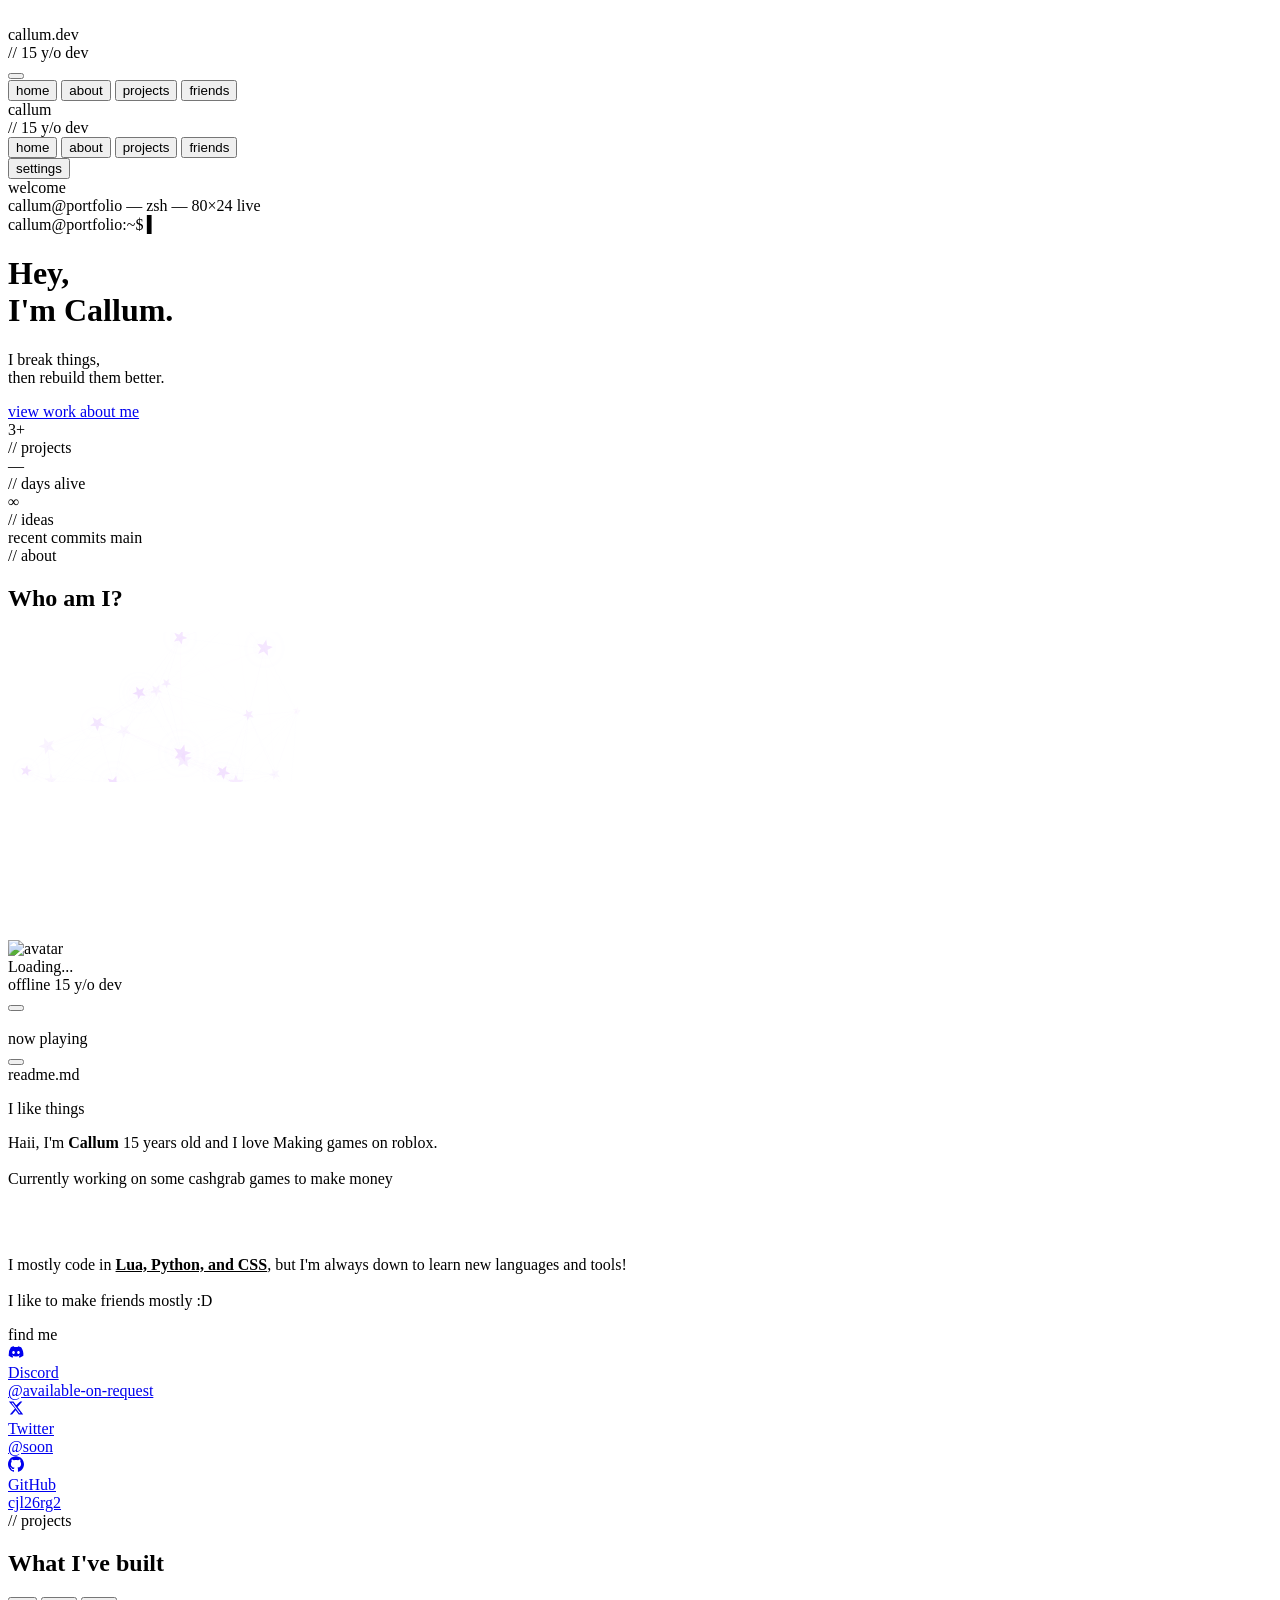
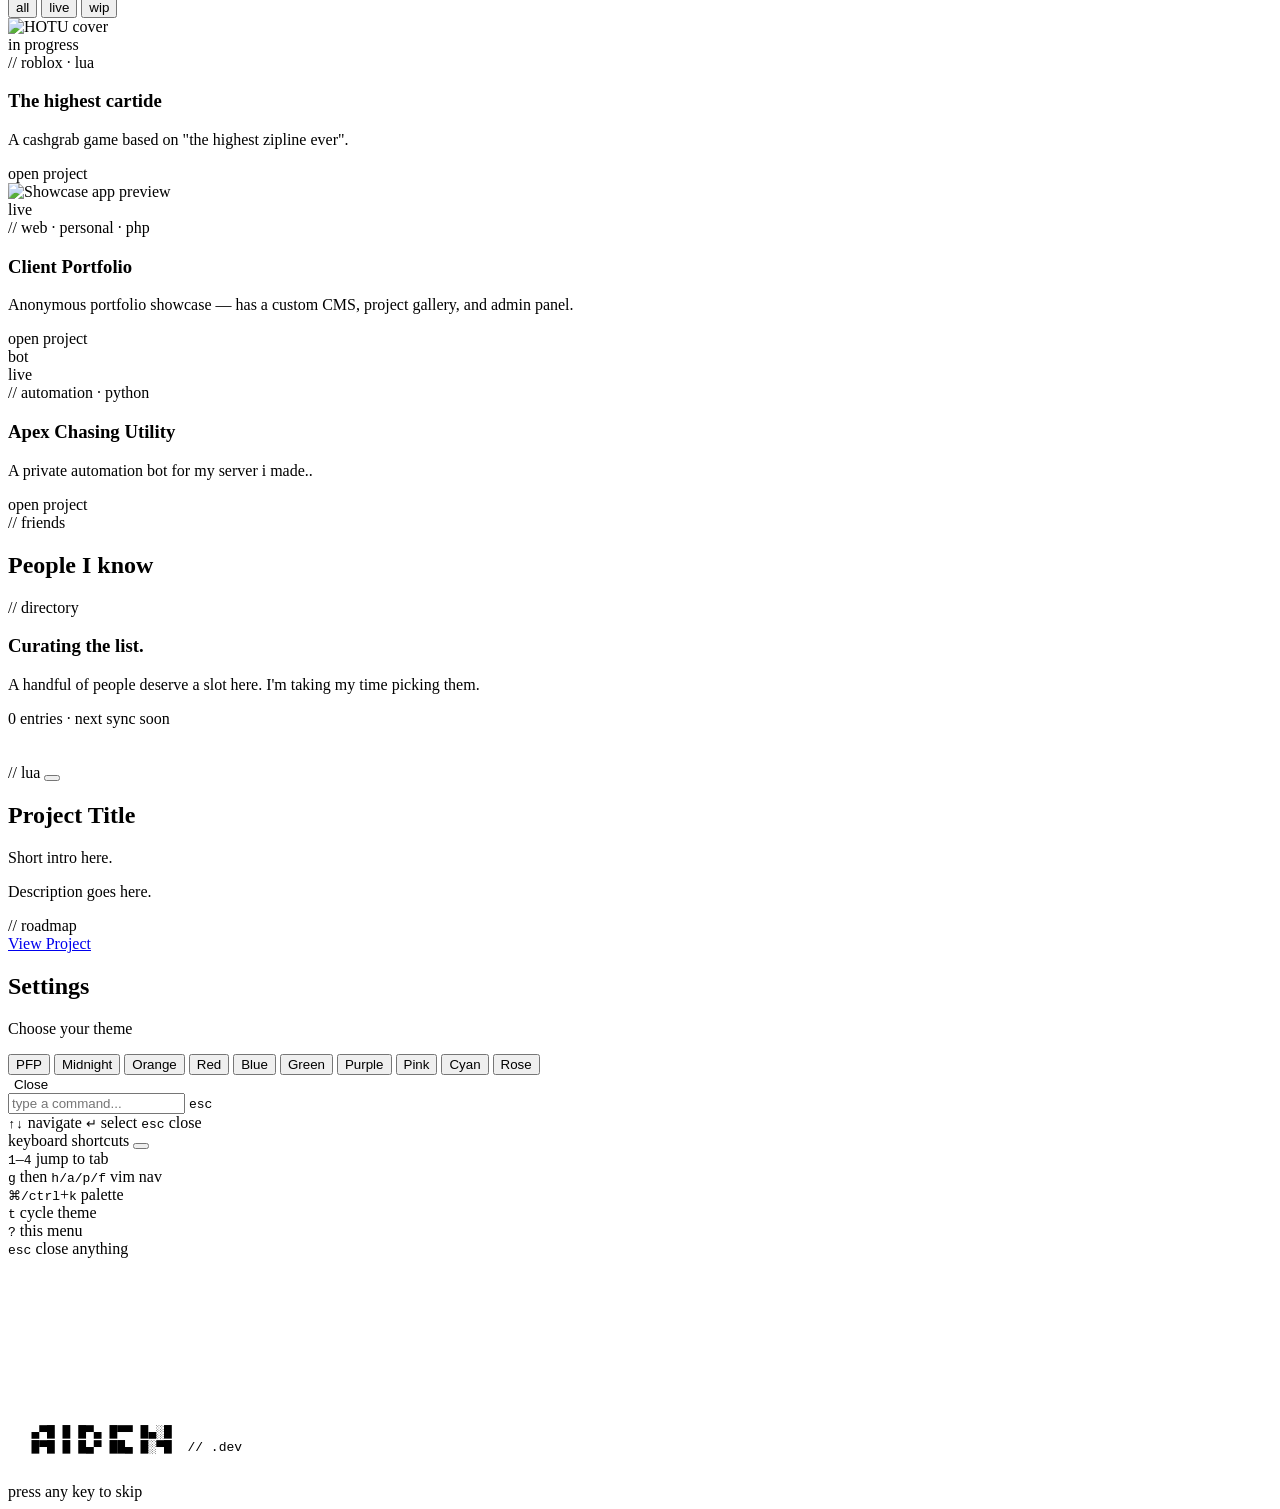
==== index.html @ 353dda0e "Rename main.html to index.html" ====
<!DOCTYPE html>
<html lang="en">
<head>
  <meta charset="UTF-8">
  <meta name="viewport" content="width=device-width, initial-scale=1.0">
  <title>callum</title>
  <link rel="preconnect" href="https://fonts.googleapis.com">
  <link href="https://fonts.googleapis.com/css2?family=DM+Mono:ital,wght@0,300;0,400;0,500;1,300&family=Cormorant+Garamond:ital,wght@0,300;0,400;0,600;1,300;1,400;1,600&family=Syne:wght@400;500;600;700&display=swap" rel="stylesheet">
  <link rel="stylesheet" href="index.css">
  <script src="https://unpkg.com/lucide@latest"></script>
</head>
<body>

<header class="mobile-header">
  <div class="mobile-header-left">
    <img id="mobileAvatar" class="mobile-avatar" src="" alt="">
    <div>
      <div class="mobile-header-logo">callum.dev</div>
      <div class="mobile-header-sub">// 15 y/o dev</div>
    </div>
  </div>
  <button class="mobile-settings-btn" onclick="openSettings()">
    <i data-lucide="settings-2"></i>
  </button>
</header>

<nav class="mobile-nav">
  <div class="mobile-nav-inner">
    <button class="mobile-nav-btn" id="mnav-home" onclick="switchTab('home')">
      <i data-lucide="sparkles"></i>
      <span>home</span>
    </button>
    <button class="mobile-nav-btn active" id="mnav-about" onclick="switchTab('about')">
      <i data-lucide="user-circle"></i>
      <span>about</span>
    </button>
    <button class="mobile-nav-btn" id="mnav-projects" onclick="switchTab('projects')">
      <i data-lucide="layers"></i>
      <span>projects</span>
    </button>
    <button class="mobile-nav-btn" id="mnav-friends" onclick="switchTab('friends')">
      <i data-lucide="users-round"></i>
      <span>friends</span>
    </button>
  </div>
</nav>

<div class="shell">

  
  <aside class="sidebar">
    <div class="logo">
      <div class="logo-name">callum</div>
      <div class="logo-sub">// 15 y/o dev</div>
    </div>

    <nav class="nav-items">
      <button onclick="switchTab('home')" class="nav-link" id="nav-home">
        <i data-lucide="sparkles"></i> home
      </button>
      <button onclick="switchTab('about')" class="nav-link active" id="nav-about">
        <i data-lucide="user-circle"></i> about
      </button>
      <button onclick="switchTab('projects')" class="nav-link" id="nav-projects">
        <i data-lucide="layers"></i> projects
      </button>
      <button onclick="switchTab('friends')" class="nav-link" id="nav-friends">
        <i data-lucide="users-round"></i> friends
      </button>
    </nav>

    <div class="sidebar-bottom">
      <button class="settings-btn" onclick="openSettings()">
        <i data-lucide="settings-2"></i> settings
      </button>
    </div>
  </aside>

  
  <main class="main">

    
    <div id="home" class="tab">
      <div class="home-eyebrow">welcome</div>

      
      <div class="term-window" aria-label="terminal welcome">
        <div class="term-bar">
          <span class="term-dot term-dot--r"></span>
          <span class="term-dot term-dot--y"></span>
          <span class="term-dot term-dot--g"></span>
          <span class="term-bar-title">callum@portfolio  —  zsh  —  80×24</span>
          <span class="term-bar-status"><span class="term-bar-pulse"></span> live</span>
        </div>
        <div class="term-body" id="termBody">
          <div class="term-line">
            <span class="term-prompt">callum@portfolio</span><span class="term-path">:~</span><span class="term-sep">$</span>
            <span id="termCmd"></span><span class="term-cursor" id="termCursor">▍</span>
          </div>
          <div class="term-out" id="termOut"></div>
        </div>
      </div>

      <h1 class="home-title">Hey,<br>I'm <span>Callum.</span></h1>
      <p class="home-desc">I break things,<br>then rebuild them better.</p>

      <div class="home-actions">
        <a href="#" onclick="switchTab('projects'); return false;" class="btn-amber">
          <i data-lucide="arrow-right"></i> view work
        </a>
        <a href="#" onclick="switchTab('about'); return false;" class="btn-ghost">about me</a>
      </div>

      <div class="home-counter">
        <div class="counter-item">
          <div class="counter-num" id="ctrProjects">3+</div>
          <div class="counter-label">// projects</div>
        </div>
        <div class="counter-item">
          <div class="counter-num" id="ctrUptime">—</div>
          <div class="counter-label">// days alive</div>
        </div>
        <div class="counter-item">
          <div class="counter-num">∞</div>
          <div class="counter-label">// ideas</div>
        </div>
      </div>

      
      <div class="git-log" aria-label="recent commits">
        <div class="git-log-head">
          <i data-lucide="git-commit"></i>
          <span>recent commits</span>
          <span class="git-log-branch">main</span>
        </div>
        <div class="git-log-body" id="gitLogBody"></div>
      </div>
    </div>

    
    <div id="about" class="tab active">
      <div class="section-tag">// about</div>
      <h2 class="section-title">Who am I?</h2>

      <canvas id="starCanvas" class="star-canvas"></canvas>

      <div class="about-grid">

        
        <div class="profile-card">
          <div class="profile-banner-wrap">
            <video class="profile-banner-video" autoplay loop muted playsinline>
              <source src="video/banner.grey.mp4" type="video/mp4">
            </video>
          </div>
          <div class="profile-bottom">
            <div class="avatar-wrap">
              <img id="avatarBig" alt="avatar" src="">
              <img id="avatarDecoration" class="avatar-decoration" src="" alt="" style="display:none;">
            </div>
            <div class="profile-meta">
              <div class="profile-name-row">
                <div id="username">Loading...</div>
                <span class="guild-tag-wrap" id="guildTagWrap" style="display:none;">
                  <img id="guildIcon" class="guild-icon" src="" alt="" style="display:none;">
                  <span class="guild-tag" id="guildTag"></span>
                </span>
              </div>
              <div class="profile-badges">
                <span class="status-pill" id="statusPill">
                  <span class="status-dot" id="statusDot"></span>
                  <span id="statusText">offline</span>
                </span>
                <span class="badge">15 y/o dev</span>
              </div>
            </div>
          </div>
        </div>

        
        <div id="activityCard" class="activity-card hidden" style="grid-column:1/-1;">
          <button id="activityPrev" class="activity-nav" onclick="navigateActivity(-1)">
            <i data-lucide="chevron-left"></i>
          </button>
          <div class="activity-content">
            <div class="activity-thumb-wrap">
              <img id="activityIcon" alt="">
              <span class="activity-badge"></span>
            </div>
            <div class="activity-info">
              <div class="activity-label">now playing</div>
              <div id="activityName"></div>
              <div id="activityState"></div>
            </div>
          </div>
          <button id="activityNext" class="activity-nav" onclick="navigateActivity(1)">
            <i data-lucide="chevron-right"></i>
          </button>
          <div class="activity-counter" id="activityCounter"></div>
        </div>

        
        <div class="about-text-card">
          <div class="card-label">readme.md</div>
          <p class="cycling-row">I like <span id="aboutWord">things</span></p>
          <p id="aboutSentence">
            Haii, I'm <strong>Callum</strong> 15 years old and I love Making games on roblox.<br><br>
            Currently working on some cashgrab games to make money
          </p>
          <br><br>
          <p id="aboutSentence">
            I mostly code in <b><u>Lua, Python, and CSS</u></b>, but I'm always down to learn new languages and tools!<br><br>
            I like to make friends mostly :D
          </p>
        </div>

        
        <div class="social-card">
          <div class="card-label">find me</div>
          <div class="social-list">

            <a class="social-item social-item--discord" href="#" target="_blank" rel="noopener">
              <svg xmlns="http://www.w3.org/2000/svg" width="16" height="16" fill="currentColor" viewBox="0 0 24 24" style="flex-shrink:0;stroke:none;">
                <path d="M19.73 4.87a18.2 18.2 0 0 0-4.6-1.44c-.21.4-.4.8-.58 1.21-1.69-.25-3.4-.25-5.1 0-.18-.41-.37-.82-.59-1.2-1.6.27-3.14.75-4.6 1.43A19.04 19.04 0 0 0 .96 17.7a18.43 18.43 0 0 0 5.63 2.87c.46-.62.86-1.28 1.2-1.98-.65-.25-1.29-.55-1.9-.92.17-.12.32-.24.47-.37 3.58 1.7 7.7 1.7 11.28 0l.46.37c-.6.36-1.25.67-1.9.92.35.7.75 1.35 1.2 1.98 2.03-.63 3.94-1.6 5.64-2.87.47-4.87-.78-9.09-3.3-12.83ZM8.3 15.12c-1.1 0-2-1.02-2-2.27 0-1.24.88-2.26 2-2.26s2.02 1.02 2 2.26c0 1.25-.89 2.27-2 2.27Zm7.4 0c-1.1 0-2-1.02-2-2.27 0-1.24.88-2.26 2-2.26s2.02 1.02 2 2.26c0 1.25-.88 2.27-2 2.27Z"/>
              </svg>
              <div>
                <div class="social-item-name">Discord</div>
                <div class="social-item-handle">@available-on-request</div>
              </div>
              <span class="social-arrow"><i data-lucide="arrow-up-right"></i></span>
            </a>

            <a class="social-item social-item--twitter" href="#" target="_blank">
              <svg xmlns="http://www.w3.org/2000/svg" width="16" height="16" fill="currentColor" viewBox="0 0 24 24" style="flex-shrink:0;stroke:none;">
                <path d="M18.244 2.25h3.308l-7.227 8.26 8.502 11.24H16.17l-4.714-6.231-5.401 6.231H2.738l7.74-8.855L1.254 2.25H8.08l4.253 5.622 5.911-5.622Zm-1.161 17.52h1.833L7.084 4.126H5.117L17.083 19.77Z"/>
              </svg>
              <div>
                <div class="social-item-name">Twitter</div>
                <div class="social-item-handle">@soon</div>
              </div>
              <span class="social-arrow"><i data-lucide="arrow-up-right"></i></span>
            </a>

            <a class="social-item social-item--github" href="#" target="_blank" rel="noopener">
              <svg xmlns="http://www.w3.org/2000/svg" width="16" height="16" fill="currentColor" viewBox="0 0 24 24" style="flex-shrink:0;stroke:none;">
                <path d="M12 .297c-6.63 0-12 5.373-12 12 0 5.303 3.438 9.8 8.205 11.385.6.113.82-.258.82-.577 0-.285-.01-1.04-.015-2.04-3.338.724-4.042-1.61-4.042-1.61C4.422 18.07 3.633 17.7 3.633 17.7c-1.087-.744.084-.729.084-.729 1.205.084 1.838 1.236 1.838 1.236 1.07 1.835 2.809 1.305 3.495.998.108-.776.417-1.305.76-1.605-2.665-.3-5.466-1.332-5.466-5.93 0-1.31.465-2.38 1.235-3.22-.135-.303-.54-1.523.105-3.176 0 0 1.005-.322 3.3 1.23.96-.267 1.98-.399 3-.405 1.02.006 2.04.138 3 .405 2.28-1.552 3.285-1.23 3.285-1.23.645 1.653.24 2.873.12 3.176.765.84 1.23 1.91 1.23 3.22 0 4.61-2.805 5.625-5.475 5.92.42.36.81 1.096.81 2.22 0 1.606-.015 2.896-.015 3.286 0 .315.21.69.825.57C20.565 22.092 24 17.592 24 12.297c0-6.627-5.373-12-12-12"/>
              </svg>
              <div>
                <div class="social-item-name">GitHub</div>
                <div class="social-item-handle">cjl26rg2</div>
              </div>
              <span class="social-arrow"><i data-lucide="arrow-up-right"></i></span>
            </a>

          </div>
        </div>

      </div>
    </div>

    
    <div id="projects" class="tab">
      <div class="section-tag">// projects</div>
      <h2 class="section-title">What I've built</h2>

      <div class="proj-filters" id="projFilters">
        <button class="proj-filter active" data-filter="all">all<span class="proj-filter-count" data-count="all"></span></button>
        <button class="proj-filter" data-filter="live">live<span class="proj-filter-count" data-count="live"></span></button>
        <button class="proj-filter" data-filter="wip">wip<span class="proj-filter-count" data-count="wip"></span></button>
      </div>

      <div class="projects-grid projects-grid--v2">

        <article class="proj" data-project="The highest Cartride" data-status="wip">
          <div class="proj-cover">
            <img src="https://cdn.discordapp.com/attachments/1508440659978223616/1508443943191445639/output.png?ex=6a158f65&is=6a143de5&hm=314970c8ac04d98fe4a4da08912a61e1e7edc08d0b282753948c96379f44ffcb&" alt="HOTU cover" loading="lazy">
            <div class="proj-cover-grad"></div>
            <span class="proj-status proj-status--wip">
              <span class="proj-status-dot"></span> in progress
            </span>
            <a href="https://www.roblox.com/games/132429881613824/ABYSS-WORLD-HOTU" class="proj-ext" target="_blank" rel="noopener" onclick="event.stopPropagation()" aria-label="open external">
              <i data-lucide="arrow-up-right"></i>
            </a>
          </div>
          <div class="proj-body">
            <div class="proj-meta">
              <span class="proj-eyebrow">// roblox</span>
              <span class="proj-dot">·</span>
              <span class="proj-eyebrow">lua</span>
            </div>
            <h3 class="proj-title">The highest cartide</h3>
            <p class="proj-desc">A cashgrab game based on "the highest zipline ever".</p>
            <div class="proj-cta">
              <span>open project</span>
              <i data-lucide="arrow-right"></i>
            </div>
          </div>
        </article>

        <article class="proj" data-project="showcase" data-status="live">
  <div class="proj-cover">
    <img src="images/showcase-1.png" alt="Showcase app preview" loading="lazy">
    <div class="proj-cover-grad"></div>
    <span class="proj-status proj-status--live">
      <span class="proj-status-dot"></span> live
    </span>
    <a href="https://github.com/YOUR_USERNAME/YOUR_REPO" class="proj-ext" target="_blank" rel="noopener" onclick="event.stopPropagation()" aria-label="open GitHub">
      <i data-lucide="arrow-up-right"></i>
    </a>
  </div>
  <div class="proj-body">
    <div class="proj-meta">
      <span class="proj-eyebrow">// web · personal</span>
      <span class="proj-dot">·</span>
      <span class="proj-eyebrow">php</span>
    </div>
    <h3 class="proj-title">Client Portfolio</h3>
    <p class="proj-desc">Anonymous portfolio showcase — has a custom CMS, project gallery, and admin panel.</p>
    <div class="proj-cta">
      <span>open project</span>
      <i data-lucide="arrow-right"></i>
    </div>
  </div>
</article>

        <article class="proj" data-project="utility bot" data-status="live">
          <div class="proj-cover proj-cover--mono">
            <div class="proj-cover-glyph">bot</div>
            <div class="proj-cover-grid"></div>
            <span class="proj-status proj-status--live">
              <span class="proj-status-dot"></span> live
            </span>
          </div>
          <div class="proj-body">
            <div class="proj-meta">
              <span class="proj-eyebrow">// automation</span>
              <span class="proj-dot">·</span>
              <span class="proj-eyebrow">python</span>
            </div>
            <h3 class="proj-title">Apex Chasing Utility</h3>
            <p class="proj-desc">A private automation bot for my server i made..</p>
            <div class="proj-cta">
              <span>open project</span>
              <i data-lucide="arrow-right"></i>
            </div>
          </div>
        </article>

      </div>
    </div>

    
    <div id="friends" class="tab">
      <div class="section-tag">// friends</div>
      <h2 class="section-title">People I know</h2>

      <div class="friends-empty">
        <div class="friends-empty-card">
          <div class="friends-empty-orbit" aria-hidden="true">
            <span class="orbit-star orbit-star--1"></span>
            <span class="orbit-star orbit-star--2"></span>
            <span class="orbit-star orbit-star--3"></span>
            <span class="orbit-core"></span>
          </div>
          <div class="friends-empty-eyebrow">// directory</div>
          <h3 class="friends-empty-title">Curating the list.</h3>
          <p class="friends-empty-desc">A handful of people deserve a slot here. I'm taking my time picking them.</p>
          <div class="friends-empty-meta">
            <span><i data-lucide="users-round"></i> 0 entries</span>
            <span class="friends-empty-sep">·</span>
            <span><i data-lucide="clock"></i> next sync soon</span>
          </div>
        </div>
      </div>

      <div class="friends-grid" style="display:none;">
        <div class="friend-card">
          <div class="friend-banner">
            <img src="https://i.imgur.com/placeholder.png" alt="" onerror="this.style.display='none'">
            <div class="friend-banner-gradient"></div>
          </div>
          <div class="friend-body">
            <div class="friend-top">
              <img class="friend-avatar" src="https://cdn.discordapp.com/embed/avatars/0.png" alt="">
              <div>
                <div class="friend-name">Display Name</div>
                <div class="friend-username">@username</div>
              </div>
            </div>
            <p class="friend-desc">Place holder</p>
            <div class="friend-links">
              <a href="#" class="friend-btn friend-btn--discord" target="_blank">
                <svg xmlns="http://www.w3.org/2000/svg" width="13" height="13" fill="currentColor" viewBox="0 0 24 24" style="stroke:none;"><path d="M19.73 4.87a18.2 18.2 0 0 0-4.6-1.44c-.21.4-.4.8-.58 1.21-1.69-.25-3.4-.25-5.1 0-.18-.41-.37-.82-.59-1.2-1.6.27-3.14.75-4.6 1.43A19.04 19.04 0 0 0 .96 17.7a18.43 18.43 0 0 0 5.63 2.87c.46-.62.86-1.28 1.2-1.98-.65-.25-1.29-.55-1.9-.92.17-.12.32-.24.47-.37 3.58 1.7 7.7 1.7 11.28 0l.46.37c-.6.36-1.25.67-1.9.92.35.7.75 1.35 1.2 1.98 2.03-.63 3.94-1.6 5.64-2.87.47-4.87-.78-9.09-3.3-12.83ZM8.3 15.12c-1.1 0-2-1.02-2-2.27 0-1.24.88-2.26 2-2.26s2.02 1.02 2 2.26c0 1.25-.89 2.27-2 2.27Zm7.4 0c-1.1 0-2-1.02-2-2.27 0-1.24.88-2.26 2-2.26s2.02 1.02 2 2.26c0 1.25-.88 2.27-2 2.27Z"/></svg>
                Discord
              </a>
            </div>
          </div>
        </div>
      </div>
    </div>

  </main>
</div>

<div id="easterEgg" class="easter-egg"></div>
<audio id="amogus1" preload="auto"><source src="sounds/amogus1.mp3" type="audio/mpeg"></audio>
<audio id="amogus2" preload="auto"><source src="sounds/amogus2.mp3" type="audio/mpeg"></audio>
<audio id="amogus3" preload="auto"><source src="sounds/amogus3.mp3" type="audio/mpeg"></audio>

<div id="projectModal" class="modal">
  <div class="pmodal-shell">
    <div class="pmodal-gallery-col">
      <div class="pmodal-gallery-main">
        <img id="pModalImgMain" src="" alt="">
        <div class="pmodal-gallery-overlay"></div>
      </div>
      <div class="pmodal-gallery-thumbs" id="pModalThumbs">
        <img class="pmodal-thumb active" data-idx="0" src="" alt="">
        <img class="pmodal-thumb" data-idx="1" src="" alt="">
        <img class="pmodal-thumb" data-idx="2" src="" alt="">
        <img class="pmodal-thumb" data-idx="3" src="" alt="">
      </div>
    </div>
    <div class="pmodal-info-col">
      <div class="pmodal-top-bar">
        <span class="pmodal-eyebrow" id="pModalLang">// lua</span>
        <button class="pmodal-close-btn" onclick="closeProjectModal()">
          <i data-lucide="x"></i>
        </button>
      </div>
      <h2 class="pmodal-title" id="pModalTitle">Project Title</h2>
      <p class="pmodal-subtitle" id="pModalIntro">Short intro here.</p>
      <div class="pmodal-divider"></div>
      <p class="pmodal-desc" id="pModalDescription">Description goes here.</p>
      <div class="pmodal-divider"></div>
      <div class="pmodal-roadmap-label">// roadmap</div>
      <div class="pmodal-tabs" id="pModalTabBtns"></div>
      <div class="pmodal-roadmap-content" id="pModalRoadmapContent"></div>
      <a id="pModalAction" href="#" class="btn-amber pmodal-action-btn" target="_blank">
        <i data-lucide="arrow-up-right"></i>
        <span id="pModalActionLabel">View Project</span>
      </a>
    </div>
  </div>
</div>

<div id="settingsModal" class="modal">
  <div class="modal-box">
    <h2>Settings</h2>
    <p>Choose your theme</p>
    <div class="theme-grid">
      <button onclick="setTheme('pfp'); updateThemeButtons();">PFP</button>
      <button onclick="setTheme('midnight'); updateThemeButtons();">Midnight</button>
      <button onclick="setTheme('orange'); updateThemeButtons();">Orange</button>
      <button onclick="setTheme('red'); updateThemeButtons();">Red</button>
      <button onclick="setTheme('blue'); updateThemeButtons();">Blue</button>
      <button onclick="setTheme('green'); updateThemeButtons();">Green</button>
      <button onclick="setTheme('purple'); updateThemeButtons();">Purple</button>
      <button onclick="setTheme('pink'); updateThemeButtons();">Pink</button>
      <button onclick="setTheme('cyan'); updateThemeButtons();">Cyan</button>
      <button onclick="setTheme('rose'); updateThemeButtons();">Rose</button>
    </div>
    <button onclick="closeSettings()" style="background:var(--amber-dim);border:1px solid var(--amber-dim2);color:var(--amber);">Close</button>
  </div>
</div>

<div id="palette" class="palette" aria-hidden="true">
  <div class="palette-box">
    <div class="palette-input-row">
      <i data-lucide="search"></i>
      <input id="paletteInput" type="text" placeholder="type a command..." autocomplete="off" spellcheck="false">
      <kbd class="palette-esc">esc</kbd>
    </div>
    <div class="palette-results" id="paletteResults"></div>
    <div class="palette-foot">
      <span><kbd>↑</kbd><kbd>↓</kbd> navigate</span>
      <span><kbd>↵</kbd> select</span>
      <span><kbd>esc</kbd> close</span>
    </div>
  </div>
</div>

<div id="shortcuts" class="shortcuts" aria-hidden="true">
  <div class="shortcuts-box">
    <div class="shortcuts-head">
      <span><i data-lucide="keyboard"></i> keyboard shortcuts</span>
      <button class="shortcuts-close" onclick="toggleShortcuts(false)" aria-label="close"><i data-lucide="x"></i></button>
    </div>
    <div class="shortcuts-grid">
      <div><kbd>1</kbd>–<kbd>4</kbd> jump to tab</div>
      <div><kbd>g</kbd> then <kbd>h/a/p/f</kbd> vim nav</div>
      <div><kbd>⌘/ctrl</kbd>+<kbd>k</kbd> palette</div>
      <div><kbd>t</kbd> cycle theme</div>
      <div><kbd>?</kbd> this menu</div>
      <div><kbd>esc</kbd> close anything</div>
    </div>
  </div>
</div>

<canvas id="trailCanvas" class="trail-canvas" aria-hidden="true"></canvas>

<script>
(function() {
  const vid = document.querySelector('.profile-banner-video');
  if (!vid) return;
  vid.muted = true;
  const tryPlay = () => vid.play().catch(() => {});
  tryPlay();
  document.addEventListener('click', tryPlay, { once: true });
  document.addEventListener('touchstart', tryPlay, { once: true });
  vid.style.transition = 'opacity 0.6s ease';
  vid.addEventListener('timeupdate', () => {
    const remaining = vid.duration - vid.currentTime;
    if (remaining < 0.7) vid.style.opacity = '0';
  });
  vid.addEventListener('seeked', () => {
    if (vid.currentTime < 0.5) vid.style.opacity = '1';
  });
})();
</script>

<script src="index.js"></script>
<script>lucide.createIcons();</script>

<script>
(function initStars() {
  const canvas = document.getElementById('starCanvas');
  if (!canvas) return;
  const ctx = canvas.getContext('2d');

  function accent(alpha) {
    const root = getComputedStyle(document.documentElement);
    const v = (root.getPropertyValue('--amber') || '#d4b8ff').trim();
    if (v.startsWith('#')) {
      const n = v.length === 4
        ? v.slice(1).split('').map(c => parseInt(c+c,16))
        : [parseInt(v.slice(1,3),16), parseInt(v.slice(3,5),16), parseInt(v.slice(5,7),16)];
      return `rgba(${n[0]},${n[1]},${n[2]},${alpha})`;
    }
    if (v.startsWith('rgb')) {
      const m = v.match(/\d+/g);
      return `rgba(${m[0]},${m[1]},${m[2]},${alpha})`;
    }
    return `rgba(212,184,255,${alpha})`;
  }

  function resize() {
    canvas.width  = canvas.offsetWidth;
    canvas.height = canvas.offsetHeight;
  }
  resize();
  window.addEventListener('resize', resize);

  function drawStar(ctx, x, y, size, opacity) {
    const spikes = 5, outerR = size, innerR = size * 0.42;
    let rot = (Math.PI / 2) * 3;
    const step = Math.PI / spikes;
    ctx.beginPath();
    ctx.moveTo(x, y - outerR);
    for (let i = 0; i < spikes; i++) {
      ctx.lineTo(x + Math.cos(rot) * outerR, y + Math.sin(rot) * outerR); rot += step;
      ctx.lineTo(x + Math.cos(rot) * innerR, y + Math.sin(rot) * innerR); rot += step;
    }
    ctx.closePath();
    ctx.fillStyle = `rgba(240,220,255,${opacity})`;
    ctx.fill();
    ctx.shadowColor = `rgba(212,184,255,${opacity * 0.65})`;
    ctx.shadowBlur = size * 3;
    ctx.fill();
    ctx.shadowBlur = 0;
  }

  const STAR_COUNT = 22;
  const stars = [];
  const newStar = () => ({
    x: Math.random() * canvas.width,
    y: Math.random() * canvas.height,
    size: Math.random() * 7 + 3,
    speed: Math.random() * 0.7 + 0.3,
    opacity: Math.random() * 0.5 + 0.2,
    twinkleSpeed: Math.random() * 0.025 + 0.006,
    twinkleOff: Math.random() * Math.PI * 2,
    rotSpeed: (Math.random() - 0.5) * 0.022,
    rot: Math.random() * Math.PI * 2,
  });
  for (let i = 0; i < STAR_COUNT; i++) stars.push(newStar());

  const mouse = { x: -9999, y: -9999, active: false };
  canvas.addEventListener('mousemove', e => {
    const r = canvas.getBoundingClientRect();
    mouse.x = e.clientX - r.left;
    mouse.y = e.clientY - r.top;
    mouse.active = true;
  });
  canvas.addEventListener('mouseleave', () => { mouse.active = false; });

  const LINK_DIST = 170;
  const CURSOR_DIST = 220;
  let frame = 0;

  function tick() {
    ctx.clearRect(0, 0, canvas.width, canvas.height);
    frame++;

    for (let i = 0; i < stars.length; i++) {
      for (let j = i + 1; j < stars.length; j++) {
        const a = stars[i], b = stars[j];
        const dx = a.x - b.x, dy = a.y - b.y;
        const d = Math.hypot(dx, dy);
        if (d < LINK_DIST) {
          const t = 1 - d / LINK_DIST;
          ctx.strokeStyle = accent(0.07 * t);
          ctx.lineWidth = 0.7;
          ctx.beginPath();
          ctx.moveTo(a.x, a.y);
          ctx.lineTo(b.x, b.y);
          ctx.stroke();
        }
      }
    }

    if (mouse.active) {
      for (const s of stars) {
        const dx = s.x - mouse.x, dy = s.y - mouse.y;
        const d = Math.hypot(dx, dy);
        if (d < CURSOR_DIST) {
          const t = 1 - d / CURSOR_DIST;
          ctx.strokeStyle = accent(0.20 * t);
          ctx.lineWidth = 1;
          ctx.beginPath();
          ctx.moveTo(mouse.x, mouse.y);
          ctx.lineTo(s.x, s.y);
          ctx.stroke();
        }
      }
    }

    for (const s of stars) {
      s.y -= s.speed;
      s.rot += s.rotSpeed;
      if (s.y < -s.size * 2) {
        s.x = Math.random() * canvas.width;
        s.y = canvas.height + s.size * 2;
        s.size = Math.random() * 7 + 3;
        s.speed = Math.random() * 0.7 + 0.3;
        s.opacity = Math.random() * 0.5 + 0.2;
      }
      const twinkle = 0.7 + 0.3 * Math.sin(frame * s.twinkleSpeed + s.twinkleOff);
      ctx.save();
      ctx.translate(s.x, s.y);
      ctx.rotate(s.rot);
      ctx.translate(-s.x, -s.y);
      drawStar(ctx, s.x, s.y, s.size, s.opacity * twinkle);
      ctx.restore();
    }
    requestAnimationFrame(tick);
  }
  tick();
})();
</script>

<div id="bootOverlay" class="boot-overlay" aria-hidden="true">
  <div class="boot-scanlines"></div>
  <div class="boot-content">
    <pre class="boot-logo">
   ▄▀█ █ █▀▄ █▀▀ █▄░█
   █▀█ █ █▄▀ ██▄ █░▀█  // .dev
    </pre>
    <div class="boot-stream" id="bootStream"></div>
    <div class="boot-skip">press any key to skip</div>
  </div>
</div>

</body>
</html>
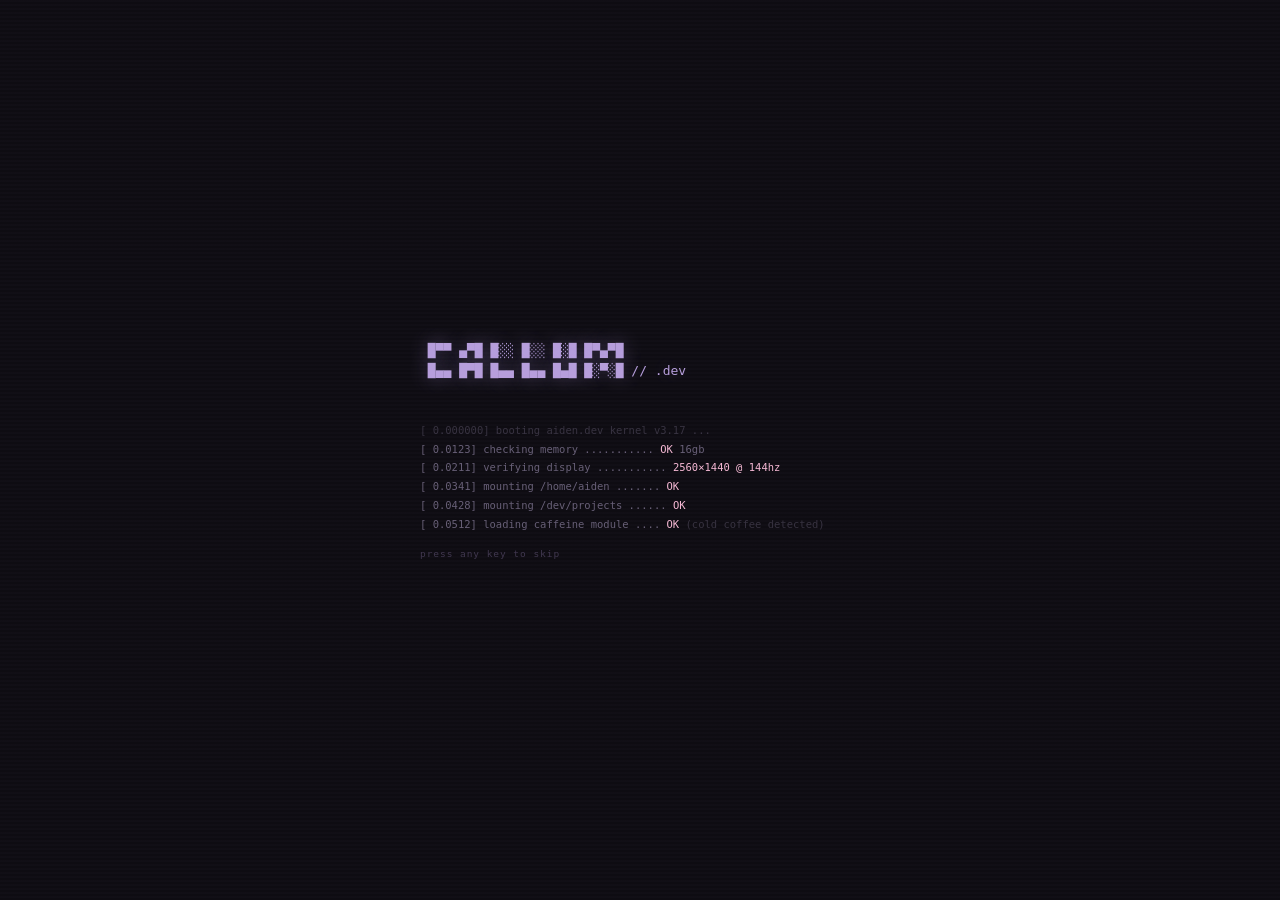
==== commit 32f6e91d: "Update index.html" ====
--- a/index.html
+++ b/index.html
@@ -663,8 +663,8 @@
   <div class="boot-scanlines"></div>
   <div class="boot-content">
     <pre class="boot-logo">
-   ▄▀█ █ █▀▄ █▀▀ █▄░█
-   █▀█ █ █▄▀ ██▄ █░▀█  // .dev
+ █▀▀ ▄▀█ █░░ █░░ █░█ █▀▄▀█
+ █▄▄ █▀█ █▄▄ █▄▄ █▄█ █░▀░█ // .dev
     </pre>
     <div class="boot-stream" id="bootStream"></div>
     <div class="boot-skip">press any key to skip</div>
--- a/index.css
+++ b/index.css
@@ -0,0 +1,1222 @@
+@import url('https://fonts.googleapis.com/css2?family=DM+Mono:ital,wght@0,300;0,400;0,500;1,300&family=Cormorant+Garamond:ital,wght@0,300;0,400;0,600;1,300;1,400;1,600&family=Syne:wght@400;500;600;700&display=swap');
+
+*, *::before, *::after { box-sizing: border-box; margin: 0; padding: 0; }
+
+html, body {
+  cursor: url('Star Normal.cur'), auto !important;
+}
+a, button, [onclick],
+a:hover, a:active, a:focus,
+button:hover, button:active, button:focus,
+.nav-link, .nav-link:hover, .nav-link:active,
+.mobile-nav-btn, .mobile-nav-btn:hover, .mobile-nav-btn:active,
+.project-row, .project-row:hover,
+.social-item, .social-item:hover,
+.activity-nav, .settings-btn, .mobile-settings-btn,
+[role="button"], label {
+  cursor: url('Star Link.cur'), pointer !important;
+}
+input, textarea, [contenteditable] {
+  cursor: url('Star Text.cur'), text !important;
+}
+
+:root {
+  
+  --bg:          #0e0c12;
+  --bg2:         #130f1a;
+  --card:        #1a1523;
+  --card-hover:  #221c2e;
+  --border:      rgba(220,200,255,0.08);
+  --border2:     rgba(220,200,255,0.16);
+  --text:        #f0eaff;
+  --muted:       rgba(210,195,240,0.45);
+  --amber:       #d4b8ff;           
+  --amber-dim:   rgba(212,184,255,0.10);
+  --amber-dim2:  rgba(212,184,255,0.20);
+  --green:       #f5b8d4;           
+  --green-dim:   rgba(245,184,212,0.10);
+  --banner-tint: transparent;
+  --mono:  'DM Mono', monospace;
+  --sans:  'Syne', sans-serif;
+  --serif: 'Cormorant Garamond', Georgia, serif;
+  --radius: 12px;
+  --halo: rgba(180,140,255,0.12);
+}
+
+html, body {
+  height: 100%;
+  background: var(--bg);
+  color: var(--text);
+  font-family: var(--sans);
+  -webkit-font-smoothing: antialiased;
+  overflow: hidden;
+}
+
+body::after {
+  content: '';
+  position: fixed;
+  inset: 0;
+  pointer-events: none;
+  z-index: 999;
+  background-image: url("data:image/svg+xml,%3Csvg viewBox='0 0 256 256' xmlns='http://www.w3.org/2000/svg'%3E%3Cfilter id='n'%3E%3CfeTurbulence type='fractalNoise' baseFrequency='0.85' numOctaves='4' stitchTiles='stitch'/%3E%3C/filter%3E%3Crect width='100%25' height='100%25' filter='url(%23n)' opacity='1'/%3E%3C/svg%3E");
+  opacity: 0.032;
+  mix-blend-mode: overlay;
+}
+
+body::before {
+  content: '';
+  position: fixed;
+  width: 800px;
+  height: 800px;
+  border-radius: 50%;
+  background: radial-gradient(circle, rgba(180,140,255,0.06) 0%, rgba(245,184,212,0.03) 40%, transparent 70%);
+  top: -300px;
+  left: -200px;
+  pointer-events: none;
+  z-index: 0;
+}
+
+.shell {
+  display: grid;
+  grid-template-columns: 200px 1fr;
+  height: 100vh;
+  position: relative;
+  z-index: 1;
+}
+
+.sidebar {
+  border-right: 1px solid var(--border);
+  display: flex;
+  flex-direction: column;
+  padding: 28px 0;
+  background: var(--bg2);
+  position: relative;
+}
+
+.sidebar::before {
+  content: '';
+  position: absolute;
+  inset: 0;
+  background: linear-gradient(180deg, rgba(212,184,255,0.04) 0%, transparent 60%);
+  pointer-events: none;
+}
+
+.logo {
+  padding: 0 22px 26px;
+  border-bottom: 1px solid var(--border);
+  margin-bottom: 16px;
+}
+
+.logo-name {
+  font-family: var(--serif);
+  font-style: italic;
+  font-size: 16px;
+  font-weight: 300;
+  color: var(--amber);
+  letter-spacing: 0.04em;
+}
+.logo-sub {
+  font-family: var(--mono);
+  font-size: 9.5px;
+  color: var(--muted);
+  margin-top: 2px;
+}
+
+.nav-items { display: flex; flex-direction: column; gap: 2px; padding: 0 12px; flex: 1; }
+
+.nav-link {
+  display: flex;
+  align-items: center;
+  gap: 10px;
+  padding: 9px 12px;
+  border-radius: 8px;
+  background: transparent;
+  border: none;
+  color: var(--muted);
+  cursor: pointer;
+  font-family: var(--sans);
+  font-size: 13px;
+  font-weight: 500;
+  transition: all 0.22s;
+  outline: none;
+  text-align: left;
+  width: 100%;
+  position: relative;
+  letter-spacing: 0.01em;
+}
+.nav-link svg { width: 14px; height: 14px; stroke-width: 1.75; flex-shrink: 0; }
+.nav-link:hover { background: rgba(212,184,255,0.05); color: var(--text); }
+.nav-link.active { background: var(--amber-dim); color: var(--amber); }
+.nav-link.active::before {
+  content: '';
+  position: absolute;
+  left: 0; top: 50%;
+  transform: translateY(-50%);
+  width: 2px;
+  height: 55%;
+  background: linear-gradient(to bottom, var(--amber), var(--green));
+  border-radius: 0 2px 2px 0;
+}
+
+.sidebar-bottom {
+  padding: 16px 22px 0;
+  border-top: 1px solid var(--border);
+  margin-top: auto;
+}
+
+.settings-btn {
+  background: none;
+  border: none;
+  color: var(--muted);
+  cursor: pointer;
+  display: flex;
+  align-items: center;
+  gap: 8px;
+  font-family: var(--sans);
+  font-size: 12px;
+  padding: 6px 0;
+  transition: color 0.18s;
+}
+.settings-btn:hover { color: var(--text); }
+.settings-btn svg { width: 14px; height: 14px; stroke-width: 1.75; }
+
+.main { overflow-y: auto; overflow-x: clip; height: 100vh; background: var(--bg); }
+.main::-webkit-scrollbar { width: 3px; }
+.main::-webkit-scrollbar-thumb { background: var(--border2); border-radius: 2px; }
+
+.tab { display: none; min-height: 100vh; padding: 52px 56px 70px; }
+.tab.active { animation: fadeIn 0.35s ease forwards; }
+
+@keyframes fadeIn {
+  from { opacity: 0; transform: translateY(10px); }
+  to   { opacity: 1; transform: translateY(0); }
+}
+@keyframes fadeInActivity {
+  from { opacity: 0; transform: scale(0.95); }
+  to   { opacity: 1; transform: scale(1); }
+}
+
+#home { display: none; flex-direction: column; justify-content: center; }
+#home.active { display: flex; }
+
+.home-eyebrow {
+  font-family: var(--mono);
+  font-size: 10px;
+  color: var(--amber);
+  letter-spacing: 0.2em;
+  text-transform: uppercase;
+  margin-bottom: 20px;
+  display: flex;
+  align-items: center;
+  gap: 10px;
+  opacity: 0.8;
+}
+.home-eyebrow::before { content: ''; display: inline-block; width: 20px; height: 1px; background: linear-gradient(to right, var(--amber), transparent); }
+
+.home-title {
+  font-family: var(--serif);
+  font-style: italic;
+  font-size: clamp(4.5rem, 9vw, 8.5rem);
+  font-weight: 300;
+  line-height: 0.92;
+  letter-spacing: -0.02em;
+  color: var(--text);
+  margin-bottom: 26px;
+}
+.home-title span {
+  color: var(--amber);
+  font-style: italic;
+  font-weight: 600;
+}
+
+.home-desc {
+  font-family: var(--mono);
+  font-size: 12px;
+  color: var(--muted);
+  max-width: 320px;
+  line-height: 1.8;
+  margin-bottom: 44px;
+  letter-spacing: 0.02em;
+}
+
+.home-actions { display: flex; gap: 12px; align-items: center; }
+
+.btn-amber {
+  padding: 11px 28px;
+  background: linear-gradient(135deg, rgba(212,184,255,0.18), rgba(245,184,212,0.12));
+  color: var(--amber);
+  font-family: var(--mono);
+  font-size: 11.5px;
+  font-weight: 500;
+  letter-spacing: 0.06em;
+  border: 1px solid var(--amber-dim2);
+  border-radius: 8px;
+  cursor: pointer;
+  text-decoration: none;
+  display: inline-flex;
+  align-items: center;
+  gap: 8px;
+  transition: all 0.22s;
+  box-shadow: 0 0 24px rgba(212,184,255,0.08);
+}
+.btn-amber:hover {
+  background: linear-gradient(135deg, rgba(212,184,255,0.26), rgba(245,184,212,0.18));
+  box-shadow: 0 0 32px rgba(212,184,255,0.18);
+  transform: translateY(-1px);
+}
+.btn-amber svg { width: 14px; height: 14px; }
+
+.btn-ghost {
+  padding: 11px 22px;
+  background: transparent;
+  color: var(--muted);
+  font-family: var(--mono);
+  font-size: 11.5px;
+  border: 1px solid var(--border2);
+  border-radius: 8px;
+  cursor: pointer;
+  text-decoration: none;
+  transition: all 0.22s;
+  letter-spacing: 0.03em;
+}
+.btn-ghost:hover { color: var(--text); border-color: rgba(212,184,255,0.3); }
+
+.btn-ghost--cmdk { display: none !important; }
+
+.home-counter { margin-top: 64px; display: flex; gap: 44px; }
+.counter-num {
+  font-family: var(--serif);
+  font-size: 32px;
+  font-weight: 300;
+  font-style: italic;
+  color: var(--amber);
+  line-height: 1;
+}
+.counter-label { font-size: 10px; color: var(--muted); margin-top: 5px; font-family: var(--mono); letter-spacing: 0.1em; }
+
+.section-tag {
+  font-family: var(--mono);
+  font-size: 9.5px;
+  color: var(--amber);
+  letter-spacing: 0.15em;
+  text-transform: uppercase;
+  border: 1px solid var(--amber-dim2);
+  background: var(--amber-dim);
+  padding: 3px 10px;
+  border-radius: 999px;
+  margin-bottom: 10px;
+  display: inline-block;
+}
+.section-title {
+  font-family: var(--serif);
+  font-style: italic;
+  font-size: 32px;
+  font-weight: 300;
+  letter-spacing: -0.01em;
+  color: var(--text);
+  margin-bottom: 30px;
+}
+
+.term-window {
+  background: var(--card);
+  border: 1px solid var(--border);
+  border-radius: var(--radius);
+  overflow: hidden;
+  margin-bottom: 36px;
+  max-width: 520px;
+  box-shadow: 0 8px 40px rgba(0,0,0,0.3), 0 0 0 1px rgba(212,184,255,0.04);
+}
+
+.term-bar {
+  display: flex;
+  align-items: center;
+  gap: 7px;
+  padding: 10px 14px;
+  background: var(--bg2);
+  border-bottom: 1px solid var(--border);
+}
+.term-dot { width: 10px; height: 10px; border-radius: 50%; }
+.term-dot--r { background: #ff5f57; }
+.term-dot--y { background: #ffbd2e; }
+.term-dot--g { background: #28c840; }
+.term-bar-title { font-family: var(--mono); font-size: 10px; color: var(--muted); margin-left: auto; margin-right: auto; opacity: 0.6; }
+.term-bar-status { font-family: var(--mono); font-size: 9.5px; color: var(--amber); display: flex; align-items: center; gap: 5px; opacity: 0.8; }
+.term-bar-pulse { width: 5px; height: 5px; border-radius: 50%; background: var(--amber); animation: termPulse 2s ease-out infinite; display: inline-block; }
+@keyframes termPulse {
+  0%   { box-shadow: 0 0 0 0 rgba(212,184,255,0.5); }
+  70%  { box-shadow: 0 0 0 5px rgba(212,184,255,0); }
+  100% { box-shadow: 0 0 0 0 rgba(212,184,255,0); }
+}
+
+.term-body { padding: 14px 18px 18px; font-family: var(--mono); font-size: 12px; line-height: 1.8; }
+.term-prompt { color: var(--amber); }
+.term-path { color: var(--green); }
+.term-sep { color: var(--muted); margin: 0 4px; }
+.term-cursor { color: var(--amber); animation: blink 1.1s step-end infinite; }
+@keyframes blink { 0%, 100% { opacity: 1; } 50% { opacity: 0; } }
+
+.term-out .row { display: flex; gap: 10px; color: var(--muted); font-size: 11.5px; }
+.term-out .row .arrow { color: var(--amber); opacity: 0.5; flex-shrink: 0; }
+.term-out .row .key { color: var(--text); min-width: 72px; flex-shrink: 0; opacity: 0.7; }
+.term-out .row .val { color: var(--muted); }
+.term-out .row .accent { color: var(--amber); }
+.term-out .row .dim { opacity: 0.45; }
+.term-out .row .live { color: var(--green); }
+
+.git-log {
+  margin-top: 48px;
+  border: 1px solid var(--border);
+  border-radius: var(--radius);
+  overflow: hidden;
+  max-width: 560px;
+}
+.git-log-head {
+  display: flex;
+  align-items: center;
+  gap: 8px;
+  padding: 9px 14px;
+  background: var(--bg2);
+  border-bottom: 1px solid var(--border);
+  font-family: var(--mono);
+  font-size: 10.5px;
+  color: var(--muted);
+}
+.git-log-head svg { width: 13px; height: 13px; stroke-width: 1.75; }
+.git-log-branch {
+  margin-left: auto;
+  font-size: 9px;
+  color: var(--amber);
+  background: var(--amber-dim);
+  border: 1px solid var(--amber-dim2);
+  padding: 2px 8px;
+  border-radius: 999px;
+}
+.git-log-body { padding: 0; }
+.git-row {
+  display: flex;
+  align-items: center;
+  gap: 10px;
+  padding: 7px 14px;
+  border-bottom: 1px solid var(--border);
+  font-family: var(--mono);
+  font-size: 11px;
+}
+.git-row:last-child { border-bottom: none; }
+.git-hash { color: var(--amber); opacity: 0.7; min-width: 58px; flex-shrink: 0; }
+.git-msg { color: var(--muted); flex: 1; }
+.git-msg .scope { color: var(--amber); opacity: 0.55; margin-right: 5px; }
+.git-time { color: var(--muted); opacity: 0.4; font-size: 10px; white-space: nowrap; flex-shrink: 0; }
+
+#about { display: none; position: relative; }
+#about.active { display: block; }
+
+.about-grid { display: grid; grid-template-columns: 1fr 1fr; gap: 14px; position: relative; }
+
+.profile-card {
+  grid-column: 1 / -1;
+  background: var(--card);
+  border: 1px solid var(--border);
+  border-radius: var(--radius);
+  overflow: hidden;
+  position: relative;
+}
+
+.profile-banner-wrap {
+  position: relative;
+  width: 100%;
+  height: 300px;
+  overflow: hidden;
+}
+.profile-banner-video {
+  width: 100%;
+  height: 100%;
+  object-fit: cover;
+  display: block;
+}
+.profile-banner-wrap::before {
+  content: '';
+  position: absolute;
+  inset: 0;
+  background: var(--banner-tint, transparent);
+  pointer-events: none;
+  z-index: 1;
+  mix-blend-mode: multiply;
+  transition: background 1s ease;
+}
+.profile-banner-wrap::after {
+  content: '';
+  position: absolute;
+  inset: 0;
+  background: linear-gradient(to bottom, transparent 45%, var(--card) 100%);
+  pointer-events: none;
+  z-index: 2;
+}
+
+.profile-banner-static {
+  width: 100%;
+  height: 100%;
+  background: linear-gradient(135deg,
+    #0c0a14 0%,
+    #18102a 30%,
+    #1a0f24 50%,
+    #130d20 70%,
+    #0e0c18 100%
+  );
+  position: relative;
+  overflow: hidden;
+}
+.profile-banner-static::before {
+  content: '';
+  position: absolute;
+  inset: 0;
+  background:
+    radial-gradient(ellipse 65% 80% at 20% 50%, rgba(212,184,255,0.16) 0%, transparent 60%),
+    radial-gradient(ellipse 45% 60% at 80% 30%, rgba(245,184,212,0.10) 0%, transparent 55%),
+    radial-gradient(ellipse 30% 40% at 60% 80%, rgba(180,140,255,0.08) 0%, transparent 50%);
+  animation: bannerPulse 8s ease-in-out infinite;
+}
+@keyframes bannerPulse {
+  0%, 100% { opacity: 1; }
+  50% { opacity: 0.7; }
+}
+.profile-banner-static::after {
+  content: '';
+  position: absolute;
+  inset: 0;
+  background: linear-gradient(to bottom, transparent 55%, var(--card) 100%);
+}
+
+.star-canvas {
+  position: absolute;
+  top: 0;
+  left: 0;
+  width: 100%;
+  height: 180px;
+  pointer-events: none;
+  z-index: 5;
+  mask-image: linear-gradient(to bottom, transparent 0%, black 30%, black 70%, transparent 100%);
+  -webkit-mask-image: linear-gradient(to bottom, transparent 0%, black 30%, black 70%, transparent 100%);
+}
+
+.profile-bottom { display: flex; align-items: flex-end; gap: 16px; padding: 0 22px 20px; }
+
+.avatar-wrap {
+  position: relative;
+  flex-shrink: 0;
+  width: 80px;
+  height: 80px;
+  margin-top: -40px;
+  z-index: 5;
+}
+#avatarBig {
+  width: 80px;
+  height: 80px;
+  border-radius: 12px;
+  border: 3px solid var(--card);
+  outline: 1px solid var(--border2);
+  object-fit: cover;
+  position: relative;
+  z-index: 5;
+  background: #1a1523;
+  display: block;
+  box-shadow: 0 0 24px rgba(212,184,255,0.12);
+}
+.avatar-decoration {
+  position: absolute;
+  inset: -16px;
+  width: calc(100% + 32px);
+  height: calc(100% + 32px);
+  pointer-events: none;
+  z-index: 10;
+  object-fit: contain;
+}
+
+.profile-name-row {
+  display: flex;
+  align-items: center;
+  gap: 7px;
+  flex-wrap: wrap;
+  margin-bottom: 6px;
+}
+.guild-tag-wrap {
+  display: inline-flex;
+  align-items: center;
+  gap: 4px;
+  background: var(--amber-dim);
+  border: 1px solid var(--amber-dim2);
+  border-radius: 4px;
+  padding: 2px 7px 2px 4px;
+}
+.guild-icon { width: 14px; height: 14px; border-radius: 3px; object-fit: cover; flex-shrink: 0; }
+.guild-tag { font-family: var(--mono); font-size: 9.5px; font-weight: 600; letter-spacing: 0.06em; color: var(--amber); line-height: 1.6; }
+
+.profile-meta { flex: 1; padding-top: 6px; }
+#username { font-family: var(--serif); font-size: 20px; font-weight: 600; letter-spacing: -0.01em; color: var(--text); font-style: italic; }
+
+.profile-badges { display: flex; align-items: center; gap: 6px; flex-wrap: wrap; }
+
+.status-pill {
+  display: inline-flex;
+  align-items: center;
+  gap: 6px;
+  font-family: var(--mono);
+  font-size: 10.5px;
+  padding: 3px 10px;
+  border-radius: 999px;
+  background: rgba(245,184,212,0.08);
+  border: 1px solid rgba(245,184,212,0.2);
+  color: var(--green);
+  transition: all 0.3s;
+  margin-right: 6px;
+}
+.status-dot { width: 6px; height: 6px; border-radius: 50%; background: var(--green); }
+
+.badge {
+  font-family: var(--mono);
+  font-size: 10px;
+  padding: 3px 9px;
+  border-radius: 999px;
+  background: var(--amber-dim);
+  border: 1px solid var(--amber-dim2);
+  color: var(--amber);
+  letter-spacing: 0.04em;
+}
+
+.activity-card {
+  background: var(--card);
+  border: 1px solid var(--border);
+  border-radius: var(--radius);
+  padding: 16px;
+  display: grid;
+  grid-template-columns: auto 1fr auto;
+  align-items: center;
+  gap: 14px;
+  transition: border-color 0.22s;
+  position: relative;
+}
+.activity-card:hover { border-color: var(--border2); box-shadow: 0 0 24px rgba(212,184,255,0.06); }
+.activity-card.hidden { display: none; }
+
+.activity-content { display: flex; align-items: center; gap: 14px; overflow: hidden; }
+
+.activity-nav {
+  background: transparent;
+  border: none;
+  color: var(--muted);
+  cursor: pointer;
+  padding: 4px 6px;
+  border-radius: 6px;
+  transition: all 0.18s;
+  display: flex;
+  align-items: center;
+  justify-content: center;
+  flex-shrink: 0;
+}
+.activity-nav:hover { color: var(--text); background: var(--amber-dim); }
+.activity-nav svg { width: 16px; height: 16px; stroke-width: 2; }
+.activity-nav.disabled { opacity: 0.3; cursor: not-allowed; }
+.activity-nav.disabled:hover { background: transparent; color: var(--muted); }
+
+.activity-counter { position: absolute; bottom: 6px; right: 12px; font-family: var(--mono); font-size: 8px; color: var(--muted); opacity: 0.4; }
+.activity-info { flex: 1; }
+.activity-thumb-wrap { position: relative; flex-shrink: 0; width: 48px; height: 48px; }
+#activityIcon { width: 48px !important; height: 48px !important; min-width: 48px !important; min-height: 48px !important; border-radius: 10px; object-fit: cover; background: #1a1523; display: block !important; flex-shrink: 0; box-shadow: 0 0 14px rgba(212,184,255,0.1); }
+.activity-badge { position: absolute; bottom: -3px; right: -3px; width: 13px; height: 13px; border-radius: 50%; background: var(--green); border: 2px solid var(--card); }
+
+.activity-label { font-family: var(--mono); font-size: 9px; letter-spacing: 0.12em; text-transform: uppercase; color: var(--amber); margin-bottom: 4px; opacity: 0.7; }
+#activityName { font-size: 13.5px; font-weight: 600; color: var(--text); margin-bottom: 2px; font-family: var(--sans); }
+#activityState { font-family: var(--mono); font-size: 11px; color: var(--muted); }
+
+.about-text-card {
+  background: var(--card);
+  border: 1px solid var(--border);
+  border-radius: var(--radius);
+  padding: 22px 24px;
+  position: relative;
+  overflow: hidden;
+}
+.about-text-card::before {
+  content: '';
+  position: absolute;
+  top: -40px; right: -40px;
+  width: 160px; height: 160px;
+  border-radius: 50%;
+  background: radial-gradient(circle, rgba(212,184,255,0.06) 0%, transparent 70%);
+  pointer-events: none;
+}
+
+.card-label {
+  font-family: var(--mono);
+  font-size: 9px;
+  letter-spacing: 0.14em;
+  text-transform: uppercase;
+  color: var(--amber);
+  margin-bottom: 16px;
+  display: flex;
+  align-items: center;
+  gap: 10px;
+  opacity: 0.8;
+}
+.card-label::after { content: ''; flex: 1; height: 1px; background: linear-gradient(to right, var(--border), transparent); }
+
+.cycling-row { font-family: var(--serif); font-size: 17px; color: var(--muted); margin-bottom: 12px; font-style: italic; }
+#aboutWord { color: var(--amber); font-weight: 600; font-style: italic; transition: opacity 0.2s, transform 0.2s; display: inline-block; }
+
+#aboutSentence { font-family: var(--mono); font-size: 12px; line-height: 1.85; color: var(--muted); }
+#aboutSentence strong { color: var(--text); font-weight: 400; }
+#aboutSentence a { color: var(--amber); text-decoration: none; }
+
+.social-card { background: var(--card); border: 1px solid var(--border); border-radius: var(--radius); padding: 22px 24px; }
+.social-list { display: flex; flex-direction: column; gap: 4px; margin-top: 2px; }
+
+.social-item {
+  display: flex;
+  align-items: center;
+  gap: 12px;
+  padding: 10px 12px;
+  border-radius: 8px;
+  background: transparent;
+  border: 1px solid transparent;
+  text-decoration: none;
+  color: var(--muted);
+  transition: all 0.22s;
+}
+.social-item:hover { background: rgba(212,184,255,0.04); border-color: var(--border); color: var(--text); }
+
+.social-item--discord:hover { color: #8da0ff; border-color: rgba(141,160,255,0.35); background: rgba(141,160,255,0.06); box-shadow: 0 0 16px rgba(141,160,255,0.12); }
+.social-item--twitter:hover { color: #7ec8f5; border-color: rgba(126,200,245,0.35); background: rgba(126,200,245,0.06); box-shadow: 0 0 16px rgba(126,200,245,0.12); }
+.social-item--github:hover  { color: var(--amber); border-color: var(--amber-dim2); background: var(--amber-dim); box-shadow: 0 0 16px rgba(212,184,255,0.12); }
+.social-item svg { width: 15px; height: 15px; flex-shrink: 0; }
+.social-item-name { font-size: 13px; font-weight: 500; color: var(--text); }
+.social-item-handle { font-family: var(--mono); font-size: 10.5px; color: var(--muted); }
+.social-arrow { margin-left: auto; color: var(--muted); }
+.social-arrow svg { width: 13px; height: 13px; opacity: 0.25; }
+
+#projects { display: none; }
+#projects.active { display: block; }
+
+.proj-filters {
+  display: flex;
+  gap: 6px;
+  margin-bottom: 20px;
+}
+.proj-filter {
+  font-family: var(--mono);
+  font-size: 10.5px;
+  padding: 5px 14px;
+  border-radius: 999px;
+  border: 1px solid var(--border);
+  background: transparent;
+  color: var(--muted);
+  cursor: pointer;
+  transition: all 0.18s;
+  letter-spacing: 0.06em;
+}
+.proj-filter:hover { color: var(--text); border-color: var(--border2); }
+.proj-filter.active { background: var(--amber-dim); border-color: var(--amber-dim2); color: var(--amber); }
+.proj-filter-count { margin-left: 6px; opacity: 0.55; }
+
+.projects-grid--v2 {
+  display: grid;
+  grid-template-columns: repeat(auto-fill, minmax(280px, 1fr));
+  gap: 14px;
+}
+
+.proj {
+  background: var(--card);
+  border: 1px solid var(--border);
+  border-radius: var(--radius);
+  overflow: hidden;
+  cursor: pointer;
+  transition: border-color 0.22s, transform 0.22s, box-shadow 0.22s;
+  display: flex;
+  flex-direction: column;
+  position: relative;
+}
+.proj:hover {
+  border-color: var(--border2);
+  transform: translateY(-3px);
+  box-shadow: 0 16px 40px rgba(0,0,0,0.4), 0 0 30px rgba(212,184,255,0.06);
+}
+
+.proj-cover {
+  position: relative;
+  width: 100%;
+  aspect-ratio: 16/9;
+  overflow: hidden;
+  background: var(--bg2);
+  flex-shrink: 0;
+}
+.proj-cover img {
+  width: 100%; height: 100%;
+  object-fit: cover;
+  display: block;
+  transition: transform .55s cubic-bezier(.2,.7,.2,1);
+}
+.proj:hover .proj-cover img { transform: scale(1.04); }
+.proj-cover-grad {
+  position: absolute; inset: 0;
+  background: linear-gradient(180deg, transparent 40%, rgba(0,0,0,0.45) 100%);
+  pointer-events: none;
+}
+.proj-cover--mono {
+  background: radial-gradient(circle at 30% 30%, var(--amber-dim) 0%, transparent 60%),
+    linear-gradient(135deg, var(--card) 0%, var(--card-hover) 100%);
+  display: flex; align-items: center; justify-content: center;
+}
+.proj-cover-glyph {
+  font-family: var(--serif);
+  font-style: italic;
+  font-size: clamp(18px, 3vw, 26px);
+  letter-spacing: 0.1em;
+  color: var(--amber);
+  text-shadow: 0 0 28px rgba(212,184,255,0.35);
+  z-index: 1;
+}
+.proj-cover-grid {
+  position: absolute; inset: 0;
+  background-image:
+    linear-gradient(var(--border) 1px, transparent 1px),
+    linear-gradient(90deg, var(--border) 1px, transparent 1px);
+  background-size: 32px 32px;
+  opacity: 0.4;
+  mask-image: radial-gradient(ellipse at center, black 30%, transparent 75%);
+  -webkit-mask-image: radial-gradient(ellipse at center, black 30%, transparent 75%);
+}
+
+.proj-status {
+  position: absolute; top: 12px; left: 12px;
+  display: inline-flex; align-items: center; gap: 6px;
+  padding: 5px 10px 5px 8px;
+  border-radius: 999px;
+  font-family: var(--mono);
+  font-size: 10px;
+  letter-spacing: 0.08em;
+  text-transform: lowercase;
+  backdrop-filter: blur(8px);
+  -webkit-backdrop-filter: blur(8px);
+  background: rgba(14,12,18,0.65);
+  border: 1px solid rgba(255,255,255,0.08);
+  z-index: 2;
+}
+.proj-status-dot { width: 7px; height: 7px; border-radius: 50%; display: inline-block; }
+.proj-status--live { color: var(--green); }
+.proj-status--live .proj-status-dot {
+  background: var(--green);
+  box-shadow: 0 0 0 0 rgba(245,184,212,0.6);
+  animation: livePulse 2s ease-out infinite;
+}
+@keyframes livePulse {
+  0%   { box-shadow: 0 0 0 0 rgba(245,184,212,0.55); }
+  70%  { box-shadow: 0 0 0 6px rgba(245,184,212,0); }
+  100% { box-shadow: 0 0 0 0 rgba(245,184,212,0); }
+}
+.proj-status--wip { color: #ffd4a8; }
+.proj-status--wip .proj-status-dot { background: #ffd4a8; }
+
+.proj-ext {
+  position: absolute; top: 12px; right: 12px;
+  width: 30px; height: 30px;
+  display: flex; align-items: center; justify-content: center;
+  border-radius: 8px;
+  color: var(--text);
+  background: rgba(14,12,18,0.65);
+  backdrop-filter: blur(8px);
+  -webkit-backdrop-filter: blur(8px);
+  border: 1px solid rgba(255,255,255,0.08);
+  text-decoration: none;
+  transition: background .2s, color .2s, transform .2s;
+  z-index: 2;
+}
+.proj-ext:hover { background: var(--amber-dim2); color: var(--amber); transform: translate(0,-1px); }
+.proj-ext i { width: 14px; height: 14px; stroke-width: 2.2; }
+
+.proj-body { padding: 16px 18px 18px; display: flex; flex-direction: column; gap: 8px; flex: 1; }
+.proj-meta {
+  display: inline-flex; align-items: center; gap: 6px;
+  font-family: var(--mono); font-size: 10px; color: var(--muted); letter-spacing: 0.06em;
+}
+.proj-meta .proj-dot { opacity: 0.4; }
+.proj-title { font-size: 16px; font-weight: 600; color: var(--text); letter-spacing: -0.01em; line-height: 1.25; margin: 0; font-family: var(--sans); }
+.proj-desc { font-family: var(--mono); font-size: 11px; line-height: 1.65; color: var(--muted); margin: 0; }
+.proj-cta {
+  margin-top: auto;
+  display: inline-flex; align-items: center; gap: 8px;
+  font-family: var(--mono); font-size: 10.5px;
+  color: var(--muted);
+  border-top: 1px dashed var(--border);
+  padding-top: 12px; margin-top: 10px;
+  letter-spacing: 0.05em;
+  transition: color .2s;
+}
+.proj-cta i { width: 13px; height: 13px; stroke-width: 2; transition: transform .2s; }
+.proj:hover .proj-cta { color: var(--amber); }
+.proj:hover .proj-cta i { transform: translateX(3px); }
+.proj.is-hidden { display: none !important; }
+
+#friends { display: none; }
+#friends.active { display: block; }
+
+.friends-empty { display: flex; align-items: center; justify-content: center; min-height: 56vh; padding: 30px 0; }
+.friends-empty-card {
+  position: relative;
+  width: min(460px, 92%);
+  background: var(--card);
+  border: 1px solid var(--border);
+  border-radius: 20px;
+  padding: 42px 32px 32px;
+  text-align: center;
+  overflow: hidden;
+}
+.friends-empty-card::before {
+  content: '';
+  position: absolute; inset: 0;
+  background:
+    radial-gradient(circle at 30% 0%, rgba(212,184,255,0.07) 0%, transparent 55%),
+    radial-gradient(circle at 80% 100%, rgba(245,184,212,0.05) 0%, transparent 60%);
+  pointer-events: none;
+}
+
+.friends-empty-orbit { position: relative; width: 92px; height: 92px; margin: 0 auto 22px; }
+.orbit-core {
+  position: absolute; top: 50%; left: 50%;
+  width: 14px; height: 14px;
+  margin: -7px 0 0 -7px;
+  background: var(--amber);
+  border-radius: 50%;
+  box-shadow: 0 0 24px var(--amber);
+  animation: orbitPulse 2.4s ease-in-out infinite;
+}
+@keyframes orbitPulse { 0%, 100% { transform: scale(1); opacity: 1; } 50% { transform: scale(0.85); opacity: 0.65; } }
+.orbit-star {
+  position: absolute; top: 50%; left: 50%;
+  width: 6px; height: 6px;
+  margin: -3px 0 0 -3px;
+  background: var(--text);
+  border-radius: 50%;
+  opacity: 0.6;
+  transform-origin: center;
+}
+.orbit-star--1 { animation: orbit1 5.5s linear infinite; }
+.orbit-star--2 { animation: orbit2 7.5s linear infinite; opacity: 0.4; width: 5px; height: 5px; }
+.orbit-star--3 { animation: orbit3 9.5s linear infinite; opacity: 0.3; width: 4px; height: 4px; }
+@keyframes orbit1 { from { transform: rotate(0deg) translateX(34px) rotate(0deg); } to { transform: rotate(360deg) translateX(34px) rotate(-360deg); } }
+@keyframes orbit2 { from { transform: rotate(0deg) translateX(44px) rotate(0deg); } to { transform: rotate(-360deg) translateX(44px) rotate(360deg); } }
+@keyframes orbit3 { from { transform: rotate(0deg) translateX(40px) rotate(0deg); } to { transform: rotate(360deg) translateX(40px) rotate(-360deg); } }
+
+.friends-empty-eyebrow { font-family: var(--mono); font-size: 10px; color: var(--amber); letter-spacing: 0.18em; text-transform: lowercase; margin-bottom: 8px; position: relative; opacity: 0.7; }
+.friends-empty-title { position: relative; font-family: var(--serif); font-style: italic; font-size: 26px; font-weight: 300; color: var(--text); letter-spacing: -0.01em; margin: 0 0 10px; }
+.friends-empty-desc { position: relative; font-family: var(--mono); font-size: 11.5px; line-height: 1.7; color: var(--muted); margin: 0 auto 22px; max-width: 320px; }
+.friends-empty-meta {
+  position: relative;
+  display: inline-flex; align-items: center; gap: 10px;
+  padding: 8px 16px;
+  border-radius: 999px;
+  background: var(--bg2);
+  border: 1px solid var(--border);
+  font-family: var(--mono);
+  font-size: 10px; color: var(--muted); letter-spacing: 0.05em;
+}
+.friends-empty-meta i { width: 11px; height: 11px; vertical-align: -1px; margin-right: 4px; color: var(--amber); }
+.friends-empty-sep { opacity: 0.35; }
+
+.friends-wip { display: none !important; }
+.friends-grid { display: grid; grid-template-columns: repeat(auto-fill, minmax(240px, 1fr)); gap: 14px; }
+
+.modal { position: fixed; inset: 0; background: rgba(8,6,14,0.8); backdrop-filter: blur(12px); display: flex; align-items: center; justify-content: center; z-index: 9999; opacity: 0; pointer-events: none; transition: opacity 0.25s; }
+.modal.open { opacity: 1; pointer-events: auto; }
+.modal-box { background: var(--card); border: 1px solid var(--border2); border-radius: 16px; padding: 34px 38px; min-width: 280px; transform: scale(0.96) translateY(-6px); transition: transform 0.3s cubic-bezier(0.22,1,0.36,1); text-align: center; }
+.modal.open .modal-box { transform: scale(1) translateY(0); }
+.modal-box h2 { font-family: var(--serif); font-style: italic; font-size: 20px; font-weight: 300; margin-bottom: 8px; color: var(--text); }
+.modal-box p { font-family: var(--mono); font-size: 12px; color: var(--muted); margin-bottom: 24px; }
+.modal-box button { padding: 9px 22px; background: var(--amber-dim); border: 1px solid var(--amber-dim2); color: var(--amber); font-family: var(--mono); font-size: 11.5px; border-radius: 8px; cursor: pointer; transition: background 0.18s; }
+.modal-box button:hover { background: rgba(212,184,255,0.18); }
+
+.theme-grid { display: flex; flex-wrap: wrap; gap: 8px; justify-content: center; margin-bottom: 22px; }
+.theme-grid button {
+  padding: 6px 14px;
+  font-family: var(--mono);
+  font-size: 10.5px;
+  border-radius: 999px;
+  border: 1px solid var(--border2);
+  background: transparent;
+  color: var(--muted);
+  cursor: pointer;
+  transition: all 0.18s;
+  letter-spacing: 0.04em;
+}
+.theme-grid button:hover { color: var(--text); border-color: var(--amber-dim2); }
+.theme-grid button.active-theme { background: var(--amber-dim); border-color: var(--amber-dim2); color: var(--amber); }
+
+#projectModal { align-items: center; justify-content: center; padding: 20px; }
+.pmodal-shell {
+  display: grid;
+  grid-template-columns: 1fr 1fr;
+  width: 100%;
+  max-width: 900px;
+  max-height: 90vh;
+  background: var(--bg2);
+  border: 1px solid var(--border2);
+  border-radius: 16px;
+  overflow: hidden;
+  transform: scale(0.95) translateY(12px);
+  transition: transform 0.35s cubic-bezier(0.22,1,0.36,1);
+}
+#projectModal.open .pmodal-shell { transform: scale(1) translateY(0); }
+.pmodal-gallery-col { display: flex; flex-direction: column; background: #080610; border-right: 1px solid var(--border); overflow: hidden; }
+.pmodal-gallery-main { position: relative; flex: 1; overflow: hidden; min-height: 0; }
+.pmodal-gallery-main img { width: 100%; height: 100%; object-fit: contain; display: block; background: #050505; transition: opacity 0.25s ease; }
+.pmodal-gallery-overlay { position: absolute; inset: 0; background: linear-gradient(to top, rgba(8,6,16,0.7) 0%, transparent 40%); pointer-events: none; }
+.pmodal-gallery-thumbs { display: grid; grid-template-columns: repeat(4, 1fr); gap: 4px; padding: 8px; background: var(--bg2); border-top: 1px solid var(--border); flex-shrink: 0; }
+.pmodal-thumb { width: 100%; aspect-ratio: 16/9; object-fit: cover; border-radius: 6px; border: 1.5px solid transparent; cursor: pointer; opacity: 0.4; transition: all 0.18s; }
+.pmodal-thumb:hover { opacity: 0.7; }
+.pmodal-thumb.active { opacity: 1; border-color: var(--amber); }
+.pmodal-info-col { display: flex; flex-direction: column; padding: 22px 26px; overflow-y: auto; max-height: 90vh; }
+.pmodal-info-col::-webkit-scrollbar { width: 3px; }
+.pmodal-info-col::-webkit-scrollbar-thumb { background: var(--border2); border-radius: 2px; }
+.pmodal-top-bar { display: flex; align-items: center; justify-content: space-between; margin-bottom: 14px; }
+.pmodal-eyebrow { font-family: var(--mono); font-size: 10px; color: var(--amber); letter-spacing: 0.1em; background: var(--amber-dim); border: 1px solid var(--amber-dim2); padding: 3px 10px; border-radius: 999px; }
+.pmodal-close-btn { background: transparent; border: 1px solid var(--border); color: var(--muted); border-radius: 8px; width: 30px; height: 30px; display: flex; align-items: center; justify-content: center; cursor: pointer; transition: all 0.18s; flex-shrink: 0; }
+.pmodal-close-btn:hover { border-color: var(--amber); color: var(--amber); }
+.pmodal-close-btn svg { width: 14px; height: 14px; stroke-width: 2; }
+.pmodal-title { font-family: var(--serif); font-style: italic; font-size: 24px; font-weight: 300; color: var(--text); letter-spacing: -0.01em; line-height: 1.2; margin-bottom: 7px; }
+.pmodal-subtitle { font-family: var(--mono); font-size: 11.5px; color: var(--muted); line-height: 1.65; margin: 0; }
+.pmodal-divider { height: 1px; background: var(--border); margin: 14px 0; }
+.pmodal-desc { font-family: var(--mono); font-size: 12px; color: var(--muted); line-height: 1.75; }
+.pmodal-roadmap-label { font-family: var(--mono); font-size: 9.5px; color: var(--amber); letter-spacing: 0.1em; margin-bottom: 10px; opacity: 0.7; }
+.pmodal-tabs { display: flex; flex-wrap: wrap; gap: 6px; margin-bottom: 12px; }
+.pmodal-tab-btn { font-family: var(--mono); font-size: 10px; padding: 4px 12px; border-radius: 999px; border: 1px solid var(--border); background: rgba(212,184,255,0.03); color: var(--muted); cursor: pointer; transition: all 0.18s; }
+.pmodal-tab-btn:hover { color: var(--text); border-color: var(--border2); }
+.pmodal-tab-btn.active { background: var(--amber-dim); border-color: var(--amber-dim2); color: var(--amber); }
+.pmodal-roadmap-content { flex: 0 0 auto; min-height: 0; }
+.pmodal-roadmap-panel { display: none; animation: fadeIn 0.22s ease; }
+.pmodal-roadmap-panel.active { display: block; }
+.pmodal-roadmap-card { background: var(--card); border: 1px solid var(--border); border-radius: 10px; padding: 14px 16px; margin-bottom: 8px; }
+.pmodal-roadmap-card-title { font-size: 13px; font-weight: 600; color: var(--text); margin-bottom: 5px; }
+.pmodal-roadmap-card-desc { font-family: var(--mono); font-size: 11px; color: var(--muted); line-height: 1.65; margin-bottom: 8px; }
+.pmodal-roadmap-card ul { list-style: none; padding: 0; display: flex; flex-direction: column; gap: 4px; margin-bottom: 10px; }
+.pmodal-roadmap-card ul li { font-family: var(--mono); font-size: 11px; color: var(--muted); padding-left: 14px; position: relative; }
+.pmodal-roadmap-card ul li::before { content: '✦'; position: absolute; left: 0; color: var(--amber); font-size: 8px; top: 2px; opacity: 0.6; }
+.pmodal-status-done { display: inline-block; font-family: var(--mono); font-size: 9.5px; color: var(--green); background: rgba(245,184,212,0.08); border: 1px solid rgba(245,184,212,0.2); padding: 3px 10px; border-radius: 999px; }
+.pmodal-status-wip { display: inline-block; font-family: var(--mono); font-size: 9.5px; color: #ffd4a8; background: rgba(255,212,168,0.08); border: 1px solid rgba(255,212,168,0.2); padding: 3px 10px; border-radius: 999px; }
+.pmodal-action-btn { margin-top: 18px; width: 100%; justify-content: center; font-size: 12px; flex-shrink: 0; }
+
+.boot-progress, .boot-progress-fill, .boot-progress-pct { display: none !important; }
+
+.boot-overlay {
+  position: fixed;
+  inset: 0;
+  background: var(--bg);
+  z-index: 99999;
+  display: flex;
+  align-items: center;
+  justify-content: center;
+  transition: opacity 0.5s ease;
+}
+.boot-overlay.gone { opacity: 0; pointer-events: none; }
+.boot-scanlines {
+  position: absolute;
+  inset: 0;
+  background-image: repeating-linear-gradient(0deg, transparent, transparent 2px, rgba(212,184,255,0.015) 2px, rgba(212,184,255,0.015) 4px);
+  pointer-events: none;
+}
+.boot-content {
+  width: min(480px, 90vw);
+  padding: 20px;
+  position: relative;
+  z-index: 1;
+}
+.boot-logo {
+  font-family: var(--mono);
+  font-size: 13px;
+  color: var(--amber);
+  white-space: pre;
+  margin-bottom: 22px;
+  line-height: 1.5;
+  opacity: 0.85;
+  text-shadow: 0 0 20px rgba(212,184,255,0.4);
+}
+.boot-stream {
+  font-family: var(--mono);
+  font-size: 10.5px;
+  line-height: 1.7;
+  color: var(--muted);
+  max-height: 280px;
+  overflow: hidden;
+  display: flex;
+  flex-direction: column;
+  gap: 1px;
+}
+.boot-stream .ok { color: var(--green); }
+.boot-stream .warn { color: #ffd4a8; }
+.boot-stream .accent { color: var(--amber); }
+.boot-stream .dim { opacity: 0.45; }
+
+.boot-skip {
+  font-family: var(--mono);
+  font-size: 9.5px;
+  color: rgba(212,184,255,0.25);
+  margin-top: 14px;
+  letter-spacing: 0.1em;
+}
+
+.palette {
+  position: fixed;
+  inset: 0;
+  background: rgba(8,6,14,0.85);
+  backdrop-filter: blur(14px);
+  z-index: 88888;
+  display: flex;
+  align-items: flex-start;
+  justify-content: center;
+  padding-top: 15vh;
+  opacity: 0;
+  pointer-events: none;
+  transition: opacity 0.22s;
+}
+.palette.open { opacity: 1; pointer-events: auto; }
+.palette-box {
+  width: min(540px, 90vw);
+  background: var(--card);
+  border: 1px solid var(--border2);
+  border-radius: 14px;
+  overflow: hidden;
+  box-shadow: 0 32px 80px rgba(0,0,0,0.6), 0 0 40px rgba(212,184,255,0.06);
+}
+.palette-input-row {
+  display: flex;
+  align-items: center;
+  gap: 10px;
+  padding: 14px 16px;
+  border-bottom: 1px solid var(--border);
+}
+.palette-input-row svg { width: 15px; height: 15px; stroke-width: 1.75; color: var(--muted); flex-shrink: 0; }
+.palette-input-row input {
+  flex: 1;
+  background: transparent;
+  border: none;
+  outline: none;
+  font-family: var(--mono);
+  font-size: 13px;
+  color: var(--text);
+  caret-color: var(--amber);
+}
+.palette-input-row input::placeholder { color: var(--muted); opacity: 0.5; }
+.palette-esc { font-family: var(--mono); font-size: 9.5px; color: var(--muted); border: 1px solid var(--border2); border-radius: 4px; padding: 2px 6px; opacity: 0.5; }
+.palette-results { max-height: 300px; overflow-y: auto; }
+.palette-results::-webkit-scrollbar { width: 3px; }
+.palette-results::-webkit-scrollbar-thumb { background: var(--border2); border-radius: 2px; }
+.palette-item {
+  display: flex;
+  align-items: center;
+  gap: 12px;
+  padding: 10px 16px;
+  cursor: pointer;
+  transition: background 0.14s;
+  border-bottom: 1px solid var(--border);
+}
+.palette-item:last-child { border-bottom: none; }
+.palette-item:hover, .palette-item.active { background: var(--amber-dim); }
+.palette-item svg { width: 15px; height: 15px; stroke-width: 1.75; color: var(--amber); flex-shrink: 0; }
+.palette-item > div { flex: 1; display: flex; flex-direction: column; gap: 2px; }
+.palette-item span { font-size: 13px; color: var(--text); }
+.pi-sub { font-family: var(--mono); font-size: 10.5px; color: var(--muted); }
+.pi-tag { font-family: var(--mono); font-size: 9.5px; color: var(--muted); opacity: 0.45; }
+.palette-empty { padding: 24px 16px; font-family: var(--mono); font-size: 12px; color: var(--muted); text-align: center; opacity: 0.5; }
+.palette-foot { display: flex; gap: 18px; padding: 10px 16px; border-top: 1px solid var(--border); font-family: var(--mono); font-size: 10px; color: var(--muted); opacity: 0.5; }
+.palette-foot kbd { border: 1px solid var(--border2); border-radius: 3px; padding: 1px 5px; font-family: var(--mono); font-size: 9px; }
+
+.shortcuts {
+  position: fixed;
+  inset: 0;
+  background: rgba(8,6,14,0.85);
+  backdrop-filter: blur(12px);
+  z-index: 88887;
+  display: flex;
+  align-items: center;
+  justify-content: center;
+  opacity: 0;
+  pointer-events: none;
+  transition: opacity 0.22s;
+}
+.shortcuts.open { opacity: 1; pointer-events: auto; }
+.shortcuts-box {
+  background: var(--card);
+  border: 1px solid var(--border2);
+  border-radius: 14px;
+  padding: 22px 26px;
+  width: min(380px, 90vw);
+}
+.shortcuts-head { display: flex; align-items: center; justify-content: space-between; margin-bottom: 18px; font-size: 13.5px; font-weight: 600; color: var(--text); }
+.shortcuts-head svg { width: 15px; height: 15px; margin-right: 8px; vertical-align: -2px; }
+.shortcuts-close { background: none; border: none; color: var(--muted); cursor: pointer; display: flex; align-items: center; padding: 4px; border-radius: 5px; transition: color 0.14s; }
+.shortcuts-close:hover { color: var(--text); }
+.shortcuts-close svg { width: 15px; height: 15px; }
+.shortcuts-grid { display: grid; grid-template-columns: 1fr 1fr; gap: 10px; font-family: var(--mono); font-size: 11px; color: var(--muted); }
+.shortcuts-grid kbd { border: 1px solid var(--border2); border-radius: 3px; padding: 1px 5px; font-size: 10px; }
+
+.trail-canvas {
+  position: fixed;
+  inset: 0;
+  pointer-events: none;
+  z-index: 99998;
+}
+
+.mobile-header {
+  display: none;
+  align-items: center;
+  justify-content: space-between;
+  padding: 12px 18px;
+  background: var(--bg2);
+  border-bottom: 1px solid var(--border);
+  position: sticky;
+  top: 0;
+  z-index: 100;
+}
+.mobile-header-left { display: flex; align-items: center; gap: 10px; }
+.mobile-avatar { width: 32px; height: 32px; border-radius: 8px; object-fit: cover; background: var(--card); border: 1px solid var(--border2); }
+.mobile-header-logo { font-family: var(--serif); font-style: italic; font-size: 15px; font-weight: 300; color: var(--amber); }
+.mobile-header-sub { font-family: var(--mono); font-size: 9px; color: var(--muted); }
+.mobile-settings-btn { background: none; border: 1px solid var(--border); border-radius: 7px; width: 32px; height: 32px; color: var(--muted); cursor: pointer; display: flex; align-items: center; justify-content: center; transition: all 0.18s; }
+.mobile-settings-btn:hover { color: var(--text); border-color: var(--border2); }
+.mobile-settings-btn svg { width: 14px; height: 14px; stroke-width: 1.75; }
+
+.mobile-nav { display: none; position: fixed; bottom: 0; left: 0; right: 0; background: var(--bg2); border-top: 1px solid var(--border); z-index: 100; }
+.mobile-nav-inner { display: flex; }
+.mobile-nav-btn {
+  flex: 1;
+  display: flex;
+  flex-direction: column;
+  align-items: center;
+  justify-content: center;
+  gap: 4px;
+  padding: 10px 0 14px;
+  background: none;
+  border: none;
+  color: var(--muted);
+  cursor: pointer;
+  font-family: var(--mono);
+  font-size: 9px;
+  letter-spacing: 0.04em;
+  transition: color 0.18s;
+}
+.mobile-nav-btn svg { width: 18px; height: 18px; stroke-width: 1.75; }
+.mobile-nav-btn.active { color: var(--amber); }
+
+.kbd-hint { display: none !important; }
+
+.easter-egg { display: none; }
+
+@media (max-width: 768px) {
+  .shell { grid-template-columns: 1fr; }
+  .sidebar { display: none; }
+  .mobile-header { display: flex; }
+  .mobile-nav { display: block; }
+  .main { height: calc(100vh - 57px - 56px); margin-top: 57px; }
+  .tab { padding: 28px 22px 50px; }
+  .about-grid { grid-template-columns: 1fr; }
+  .pmodal-shell { grid-template-columns: 1fr; }
+  .pmodal-gallery-col { display: none; }
+  .home-counter { gap: 28px; }
+  .projects-grid--v2 { grid-template-columns: 1fr; }
+}
